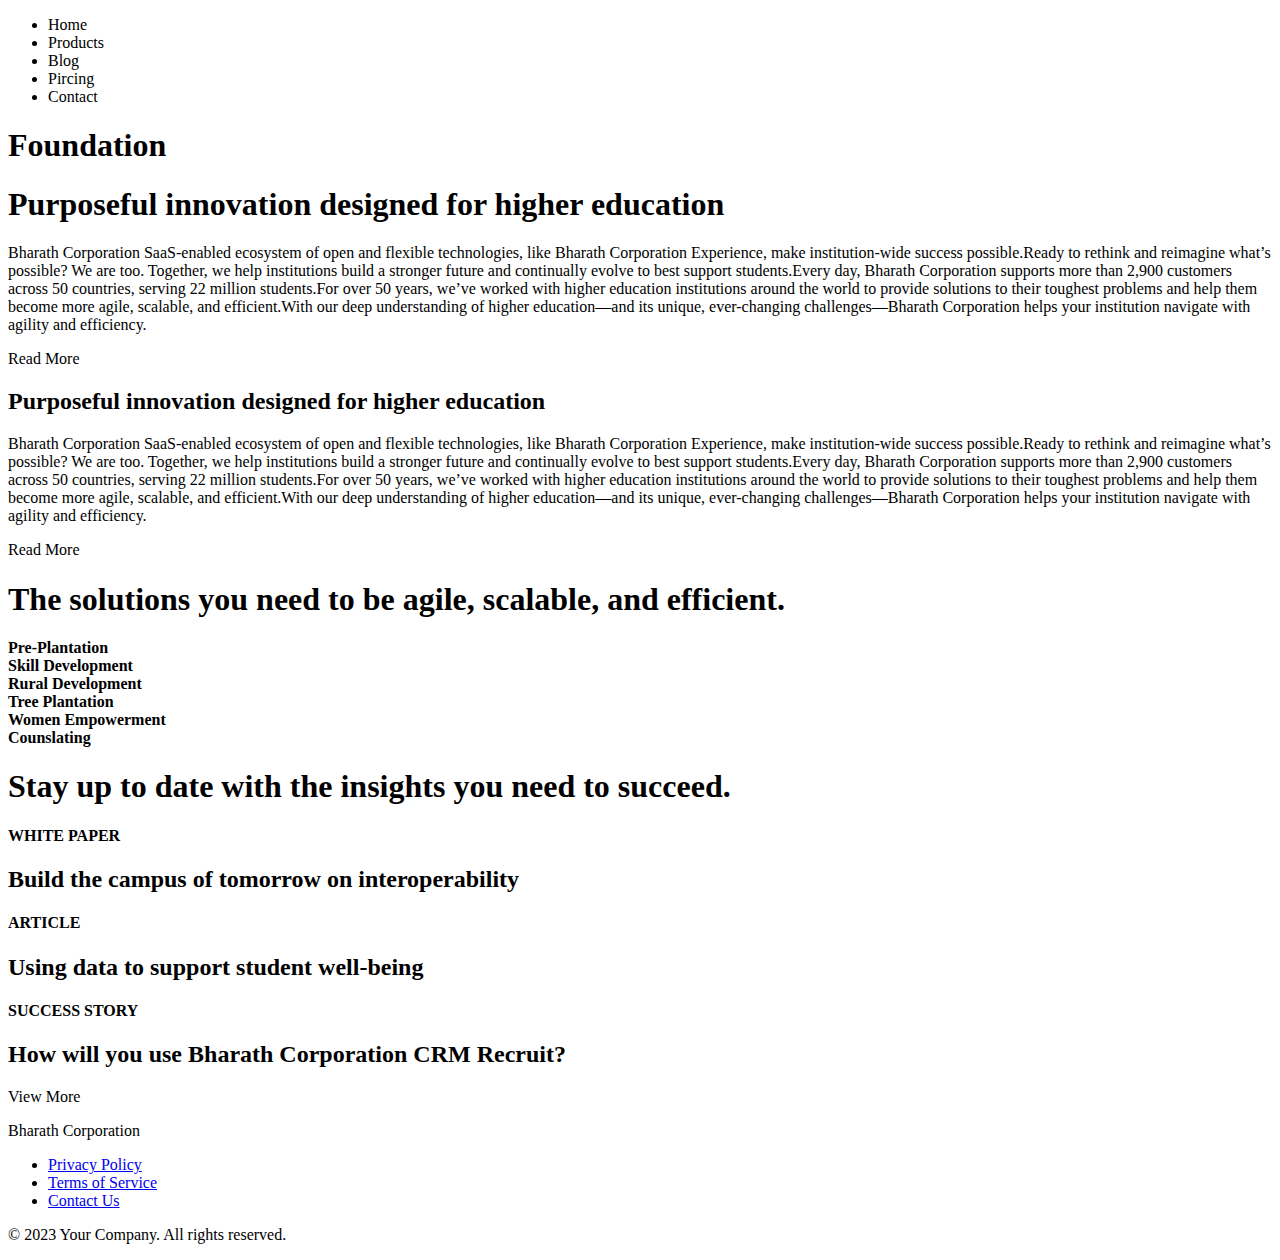
==== Foundation Web Page/index.html @ ec89a7b5 "Update and rename foundation.html to index.html" ====
<!DOCTYPE html>
<html lang="en">
<head>
    <meta charset="UTF-8">
    <meta name="viewport" content="width=device-width, initial-scale=1.0">
    <title>Navbar</title>
    <link rel="stylesheet" href="demostyle.css">
    <link rel="stylesheet" href="https://cdnjs.cloudflare.com/ajax/libs/font-awesome/6.5.1/css/all.min.css" integrity="sha512-DTOQO9RWCH3ppGqcWaEA1BIZOC6xxalwEsw9c2QQeAIftl+Vegovlnee1c9QX4TctnWMn13TZye+giMm8e2LwA==" crossorigin="anonymous" referrerpolicy="no-referrer" />
</head>
<body>
    <header>
        <a href="https://www.instagram.com/" class="icon"> <i class="fa-brands fa-instagram"></i></a>
            <a href="https://www.facebook.com/" class="icon1"><i class="fa-brands fa-facebook"></i></i></a>
            <a href="https://twitter.com/?lang=en" class="icon2"><i class="fa-brands fa-x-twitter"></i></a>
        </header>
        <nav class="bar22">
            <ul class="bottom-nav">
                <li>Home</li>
                <li>Products</li>
                <li>Blog</li>
                <li>Pircing</li>
                <li>Contact</li>
            </ul>
        </nav>
        <div class="bgdrop">
            <h1>Foundation</h1> </div>
        </div>
        <div class="bgdrop2"></div>
        <div class="container">
            <h1>Purposeful innovation designed for higher education</h1>
            <div class="box1 box"></div>
            <div class="box2 box"></div>
            <div class="h1-box ">
                <p>Bharath Corporation SaaS-enabled ecosystem of open and flexible technologies, like Bharath Corporation Experience, make institution-wide success possible.Ready to rethink and reimagine what’s possible? We are too. Together, we help institutions build a stronger future and continually evolve to best support students.Every day, Bharath Corporation supports more than 2,900 customers across 50 countries, serving 22 million students.For over 50 years, we’ve worked with higher education institutions around the world to provide solutions to their toughest problems and help them become more agile, scalable, and efficient.With our deep understanding of higher education—and its unique, ever-changing challenges—Bharath Corporation helps your institution navigate with agility and efficiency.</p>

            </div>
            <div class="h1-smallbox">Read More</div>
        </div>
        <div class="bgdrop3"></div>
        <div class="container">
            <h2>Purposeful innovation designed for higher education</h2>
            <div class="box3 box"></div>
            <div class="box4 box"></div>
            <div class="h2-box">
                <p>Bharath Corporation SaaS-enabled ecosystem of open and flexible technologies, like Bharath Corporation Experience, make institution-wide success possible.Ready to rethink and reimagine what’s possible? We are too. Together, we help institutions build a stronger future and continually evolve to best support students.Every day, Bharath Corporation supports more than 2,900 customers across 50 countries, serving 22 million students.For over 50 years, we’ve worked with higher education institutions around the world to provide solutions to their toughest problems and help them become more agile, scalable, and efficient.With our deep understanding of higher education—and its unique, ever-changing challenges—Bharath Corporation helps your institution navigate with agility and efficiency.</p>
            </div>
            <div class="h2-smallbox">Read More</div>
        </div>
        <div class="small-bg">
            <h1>The solutions you need to be agile, scalable, and efficient.</h1>
        </div>
        <div class="container-med">
            <div class="bar1 bar"><b>Pre-Plantation</b></div>
            <div class="bar2 bar"><b>Skill Development</b></div>
            <div class="bar3 bar"><b>Rural Development</b></div>
            <div class="bar4 bar"><b>Tree Plantation</b></div>
            <div class="bar5 bar"><b>Women Empowerment</b></div>
            <div class="bar6 bar"><b>Counslating</b></div>
        </div>
        <div class="container-end">
            <h1>Stay up to date with the insights you need to succeed.</h1>
            
            <div class="paper"></div>
            <div class="paper-left">
                <h4>WHITE PAPER</h4>
                <h2>Build the campus of tomorrow on interoperability</h2>
            </div>
            <div class="article">   
            </div>
            <div class="article-left">
                <h4>ARTICLE</h4>
                <h2>Using data to support student well-being</h2>
            </div>
            <div class="success"></div>
            <div class="success-left">
                <h4>SUCCESS STORY</h4>
                <h2>How will you use Bharath Corporation CRM Recruit?</h2>
            </div>
            <div class="view-more">
                View More
            </div>
            
        </div>
     
        <footer>
            <div class="footer-content">
                <div class="footer-logo">
                    <p>Bharath Corporation</p>
                </div>
                <div class="footer-links">
                    <ul>
                        <li><a href="#">Privacy Policy</a></li>
                        <li><a href="#">Terms of Service</a></li>
                        <li><a href="#">Contact Us</a></li>
                    </ul>
                </div>
                <div class="footer-social">
                    <a href="#" class="social-icon"><i class="fa-brands fa-facebook"></i></a>
                    <a href="#" class="social-icon"><i class="fa-brands fa-twitter"></i></a>
                    <a href="#" class="social-icon"><i class="fa-brands fa-instagram"></i></a>
                </div>
            </div>
            <div class="footer-bottom">
                <p>&copy; 2023 Your Company. All rights reserved.</p>
            </div>
        </footer>
        

        
</body>
</html>
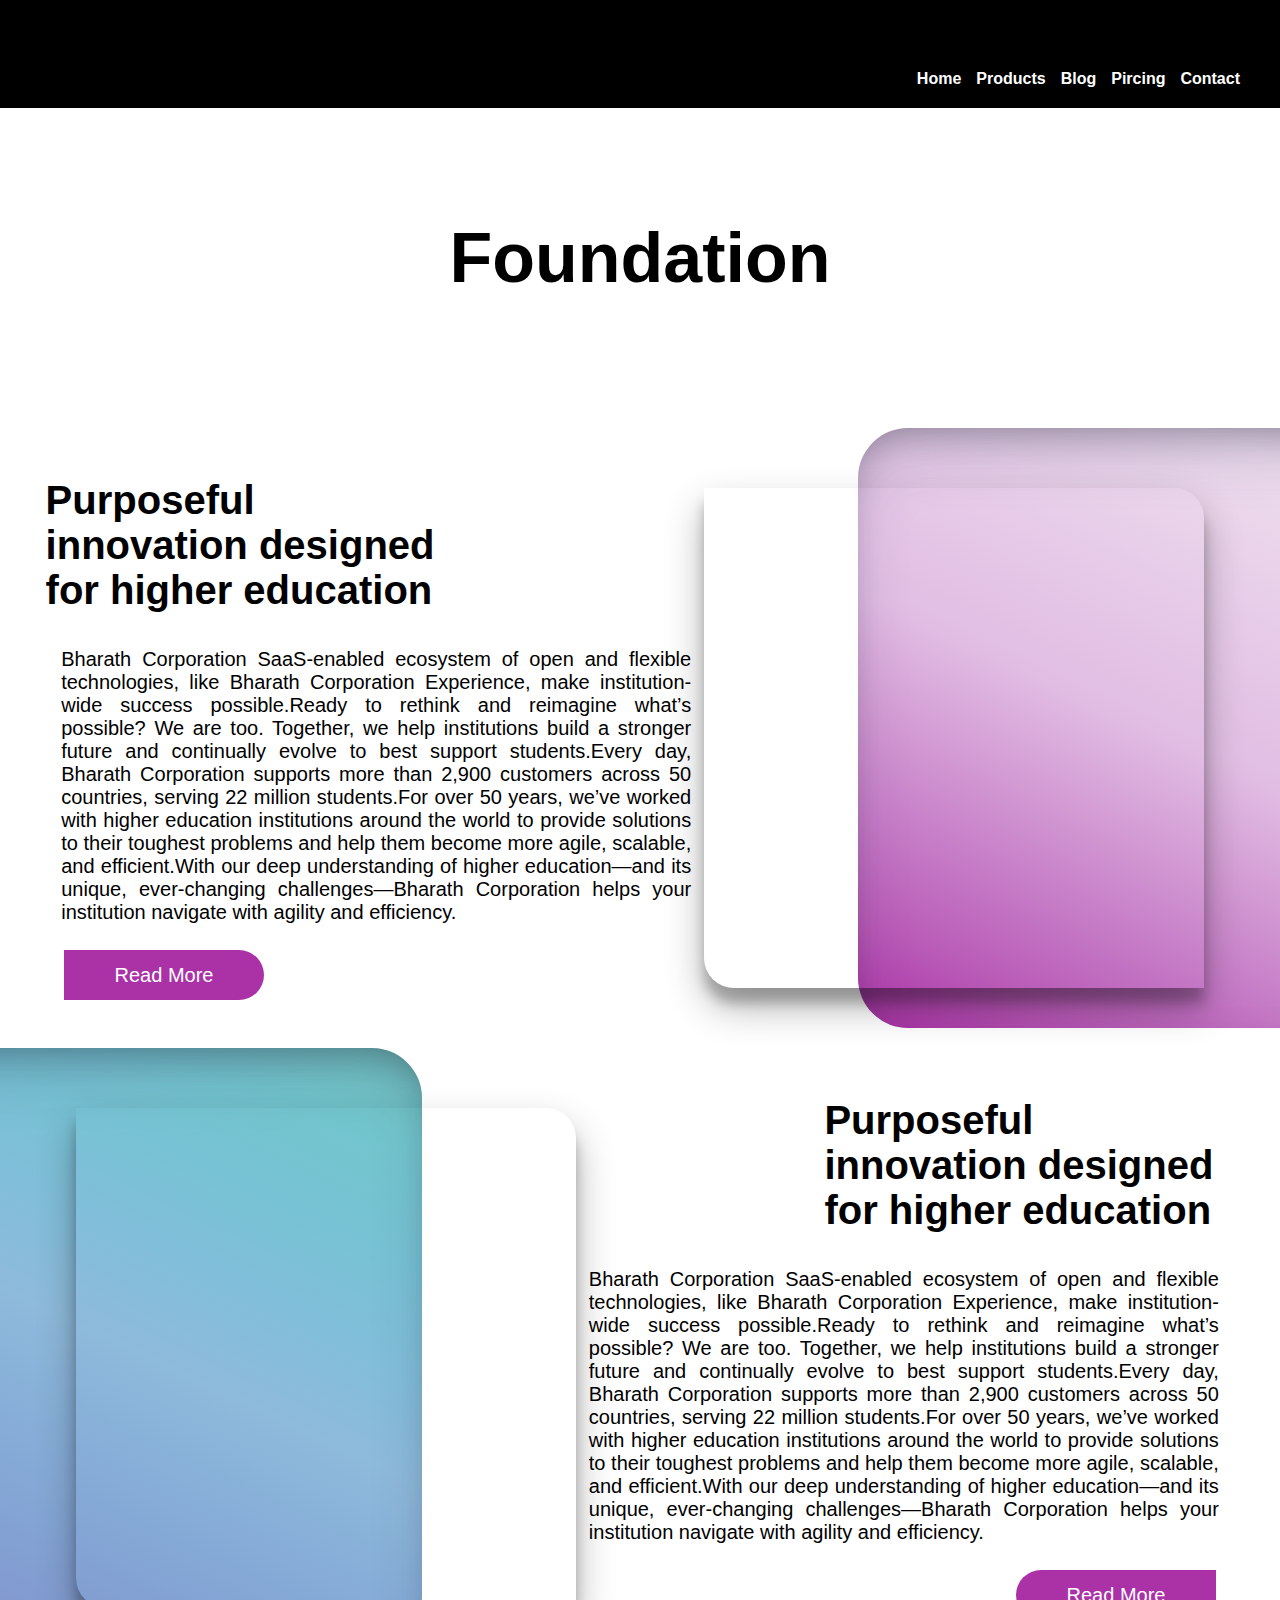
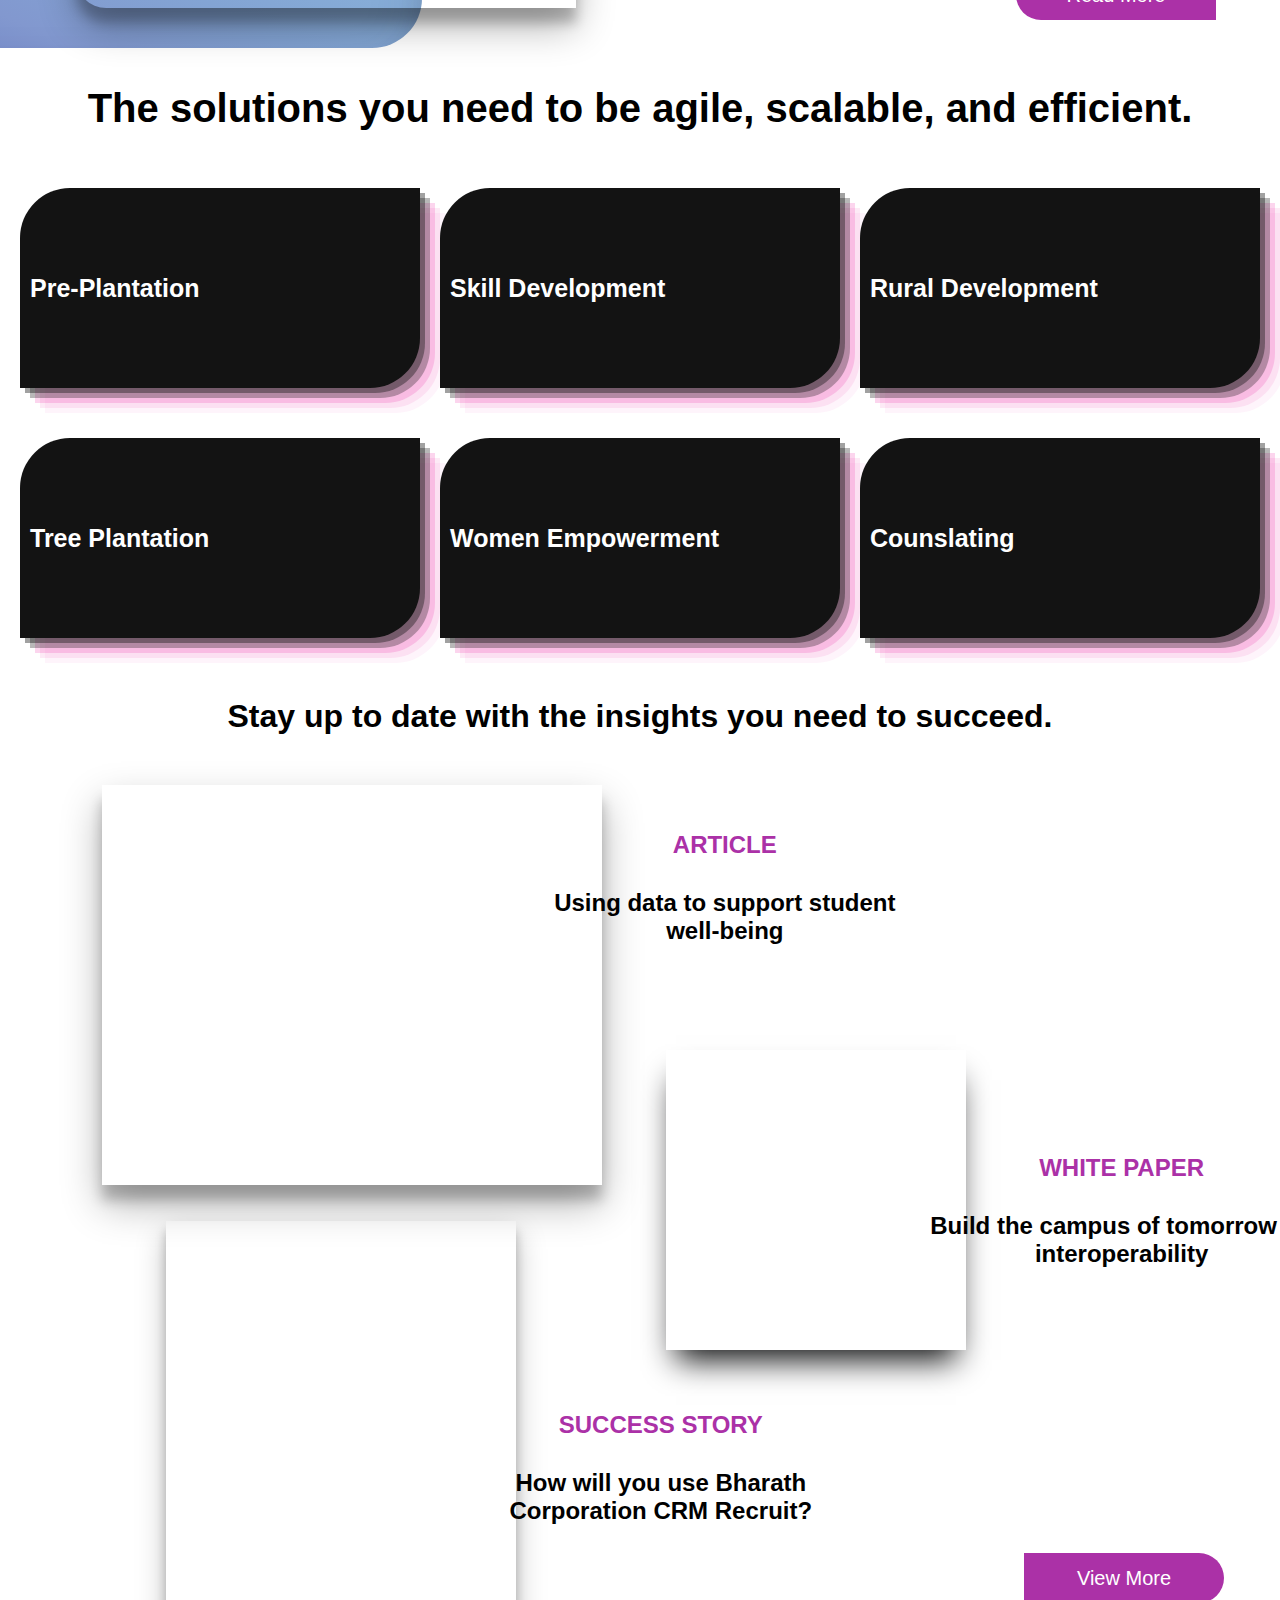
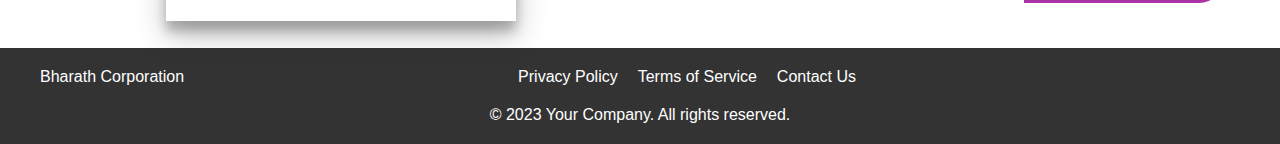
==== commit 952e8a8c: "index.html" ====
--- a/Foundation Web Page/index.html
+++ b/Foundation Web Page/index.html
@@ -4,7 +4,7 @@
     <meta charset="UTF-8">
     <meta name="viewport" content="width=device-width, initial-scale=1.0">
     <title>Navbar</title>
-    <link rel="stylesheet" href="demostyle.css">
+    <link rel="stylesheet" href="style.css">
     <link rel="stylesheet" href="https://cdnjs.cloudflare.com/ajax/libs/font-awesome/6.5.1/css/all.min.css" integrity="sha512-DTOQO9RWCH3ppGqcWaEA1BIZOC6xxalwEsw9c2QQeAIftl+Vegovlnee1c9QX4TctnWMn13TZye+giMm8e2LwA==" crossorigin="anonymous" referrerpolicy="no-referrer" />
 </head>
 <body>
--- a/Foundation Web Page/style.css
+++ b/Foundation Web Page/style.css
@@ -0,0 +1,472 @@
+/*
+background: linear-gradient(#40407a,#706fd3,#474787);
+background:linear-gradient(#227093, #34ace0,#33d9b2);
+*/
+body{
+    font-family: Arial, Helvetica, sans-serif;
+}
+*{
+    box-sizing: border-box;
+    
+    margin: 0%;
+    padding: 0%;
+   } 
+   .icon{
+    text-decoration: none;
+    color: inherit;
+    font-size: 23px;
+    flex-wrap: wrap;
+    display: flex;
+    height: 30px;
+    width: 30px;
+    align-content: center;
+    justify-content: center;
+    margin-left: 10px;
+   
+   }
+   .icon1{
+    text-decoration: none;
+    color: inherit;
+    font-size: 23px;
+    display: flex;
+    align-items:center;
+    justify-content: center;
+    flex-wrap: wrap;
+    height: 30px;
+    width: 30px;
+   }
+   .icon2{
+    text-decoration: none;
+    color: inherit;
+    height: 30px;
+    font-size: 23px;
+    width: 30px;
+    display: flex;
+    justify-content: center;
+    flex-wrap: wrap;
+    align-items: center;
+   }
+   header{
+    display: flex;
+    background:linear-gradient(black);
+    color: black;
+    justify-content:flex-start;
+    align-items: center;
+    gap: 20px;
+    height: 50px;
+   }
+   .bar22{
+    position: sticky;
+    top:0%;
+    padding: 10px 20px;
+    display: flex;
+    justify-content:flex-end;
+    background-color:black;
+    color: white;
+    z-index: 20;
+    
+   }
+   .bottom-nav{
+    display: flex;
+    font-weight: bold;
+    gap: 15px;
+    list-style-type: none;
+    padding: 10px 20px;
+    color: white;
+   }
+   .bottom-nav li:hover{
+       background-color: rgb(82, 78, 78);
+       cursor: pointer;
+   }
+   .bgdrop{
+    height: 300px;
+   background: url('bg_found.jpg');
+   background-size: cover;
+   background-repeat: no-repeat;
+    display: flex;
+    justify-content: center;
+    align-items: center;
+   }
+   .bgdrop h1{
+    font-size: 70px;
+    color: rgb(28, 26, 26,);
+    font-weight: bold;
+    animation: anime 1s ease-in;
+   }
+   @keyframes anime {
+    from{
+        color: rgb(28, 26, 26,);
+    }
+    to{
+        font-size: 50px;
+        color: black;
+    }
+    
+   }
+   .bgdrop2{
+    width: 100%;
+    height: 600px;
+    margin-top: 20px;
+    position: absolute;
+    z-index: -1;
+
+   }
+   .container{
+    width: 100%;
+    height: 600px;
+    display: flex;
+    margin-top: 20px;
+    position: relative;
+   }
+   .container h1{
+    position: absolute;
+    display: flex;
+    padding: 20px 20px;
+    font-size: 40px;
+    left: 2%;
+    top:5%;
+    width: 450px;
+    height: 244px;
+   }
+   .h1-box{
+    width: 650px;
+    height: 300px;
+    font-size:20px;
+    position: absolute;
+    top: 35%;
+    left: 4%;
+    text-align: justify;
+    overflow: hidden;
+    padding: 10px 10px;
+   }
+   .h1-smallbox{
+    display: flex;
+    justify-content: center;
+    position: absolute;
+    height: 50px;
+    width: 200px;
+    font-size: 20px;
+    text-align: center;
+    align-items: center;
+    background-color:#ab31a7;
+    color: white;
+    border-radius: 0px 50px 50px 0px;
+    left: 5%;
+    top: 87%;
+    transition: .2s ease-in-out;
+   }
+   .h1-smallbox:hover{
+    background-color: orangered;;
+    color:white;
+    font-size: 25px;
+    font-weight: 100 ;
+   }
+   .h2-smallbox:hover{
+    transition: .2s ease-in-out;
+    background-color: orangered;;
+    color:white;
+    font-size: 25px;
+    font-weight: 100 ;
+   }
+   .box{
+    position: absolute;
+        padding:10px 20px;
+        display: flex;
+   }
+   .box1{
+    width:500px;
+    height:500px;
+    transition-property: all;
+    transition-duration: 1s;
+    transition-timing-function: ease-in;
+    content: '';
+    background-image: url('about-1.jpg');
+    background-size: cover;
+    background-repeat: no-repeat;
+    left:55%;
+    z-index: 2;
+    margin-top: 60px;
+    border-radius:0px 30px 0px 30px;
+    text-align: center;
+    align-items: center;
+    box-shadow: rgba(0, 0, 0, 0.3) 0px 19px 38px, rgba(0, 0, 0, 0.22) 0px 15px 12px;
+   }
+   .box2{
+    height: 100%;
+    width: 100%;
+    left:67%;
+    z-index: 1;
+    border-radius: 50px;
+    box-shadow: rgba(50, 50, 93, 0.25) 0px 30px 60px -12px inset, rgba(0, 0, 0, 0.3) 0px 18px 36px -18px inset;
+    background-image: linear-gradient(to right top, #ab31a7, #b95ab7, #c67cc7, #d49dd5, #e1bde3, #e5c7e7, #e9d2ea, #eddcee, #e8d3e9, #e3cbe4, #dfc2df, #dabada);
+   }
+   .box1:hover{
+    font-size: 40px;
+   }
+   .bgdrop3{
+    width: 100%;
+    height: 600px;
+    margin-top: 20px;
+    position: absolute;
+    z-index: -1;
+   }
+   .h2-smallbox{
+    display: flex;
+    justify-content: center;
+    position: absolute;
+    height: 50px;
+    width: 200px;
+    font-size: 20px;
+    text-align: center;
+    align-items: center;
+    background-color:#ab31a7;
+    color: white;
+    border-radius: 50px 0px 0px 50px;
+    right: 5%;
+    top: 87%;
+    transition: .5s ease-in-out;
+   }
+   .box4{
+    height: 100%;
+    width: 100%;
+    right:67%;
+    z-index: 1;
+    border-radius: 50px;
+    background-image: linear-gradient(to right top, #4940a4, #5257b1, #5f6dbc, #6f83c6, #8298cf, #83a4d4, #87afd8, #8ebadb, #81bed9, #77c2d4, #72c5cd, #73c7c2);
+    box-shadow: rgba(50, 50, 93, 0.25) 0px 30px 60px -12px inset, rgba(0, 0, 0, 0.3) 0px 18px 36px -18px inset;
+   }
+   .box3{
+    width:500px;
+    height:500px;
+    transition-property: all;
+    transition-duration: 1s;
+    transition-timing-function: ease-in;
+    content: '';
+    background-image: url('person_3.jpg');
+    background-size: cover;
+    background-repeat: no-repeat;
+    right:55%;
+    z-index: 2;
+    margin-top: 60px;
+    border-radius:0px 30px 0px 30px;
+    text-align: center;
+    align-items: center;
+    box-shadow: rgba(0, 0, 0, 0.3) 0px 19px 38px, rgba(0, 0, 0, 0.22) 0px 15px 12px;
+   }
+   .h2-box{
+    width: 650px;
+    height: 300px;
+    font-size:20px;
+    position: absolute;
+    top: 35%;
+    right: 4%;
+    text-align: justify;
+    overflow: hidden;
+    padding: 10px 10px;
+   }
+   .container h2{
+    position: absolute;
+    display: flex;
+    padding: 20px 20px;
+    font-size: 40px;
+    right: 2%;
+    top:5%;
+    width: 450px;
+    height: 244px;
+   }
+   .small-bg{
+    width: 100%;
+    height: 120px;
+    color: black;
+    font-size: 20px;
+    display: flex;
+    justify-content: center;
+    align-items: center;
+    text-align: center;
+   }
+   .container-med
+   {
+    flex-wrap:wrap;
+    align-items: center;
+    justify-content:space-evenly;
+    display: flex;
+    width: 100%;
+    height: 500px;
+   }
+   .bar{
+    display: flex;
+    align-items: center;
+    color: white;
+    border-radius: 50px 0px 50px 0px;
+    margin-bottom: 20px;
+    margin-top: 10px;
+    padding: 20px;
+    width: 400px;
+    height: 200px;
+    font-size: 25px;
+    padding: 10px;
+    background-color: rgb(19, 19, 19);
+    transition: all 0.2s ease-in-out;
+    box-shadow: rgba(19, 19, 19, 0.4) 5px 5px, rgba(19, 19, 19, 0.3) 10px 10px, rgba(240, 46, 170, 0.2) 15px 15px, rgba(240, 46, 170, 0.1) 20px 20px, rgba(240, 46, 170, 0.05) 25px 25px;
+   }
+   .bar:hover{
+    cursor: pointer;
+    font-size: 30px;
+    background-color:orangered;
+    color: white;
+   }
+   .container-end{
+    width: 100%;
+    height: 950px;
+   text-align: center;
+   position: relative;
+   margin-top: 30px;
+ 
+   }
+   .article{
+    margin-top: 50px;
+    position: absolute;
+    left: 8%;
+    width: 500px;
+    height: 400px;
+    content: '';
+    background-image: url('el_1.jpg');
+    background-size: cover;
+    background-repeat: no-repeat;
+    box-shadow: rgba(0, 0, 0, 0.3) 0px 19px 38px, rgba(0, 0, 0, 0.22) 0px 15px 12px;
+   }
+   .article-left {
+    display: flex;
+    flex-direction: column;
+    gap: 30px;
+    align-items: center;
+    position: absolute;
+    height: 300px ;
+    width: 400px;
+    left: 41%;
+    top: 14%;
+   }
+   .article-left h4{
+    color: #ab31a7;
+    font-size: 24px;
+   }
+   .success{
+    position: absolute;
+    width: 350px;
+    height: 400px;
+    box-shadow: rgba(0, 0, 0, 0.25) 0px 14px 28px, rgba(0, 0, 0, 0.22) 0px 10px 10px;
+    top: 55%;
+    left:13%;
+    background-image: url('e_2.jpg');
+    background-repeat: no-repeat;
+    background-size: cover;
+   }
+   .success-left {
+    display: flex;
+    flex-direction: column;
+    gap: 30px;
+    align-items: center;
+    position: absolute;
+    height: 300px ;
+    width: 400px;
+    left: 36%;
+    top: 75%;
+   }
+   .success-left h4{
+    color: #ab31a7;
+    font-size: 24px;
+   }
+   .paper{
+    position: absolute;
+    width: 300px;
+    height: 300px;
+    top: 37%;
+    left:52%;
+    background-image: url('e_3.jpg');
+    background-repeat: no-repeat;
+    background-size: cover;
+    box-shadow: rgb(14, 15, 16) 0px 20px 30px -10px;
+   }
+   .paper-left{
+    display: flex;
+    flex-direction: column;
+    gap: 30px;
+    align-items: center;
+    position: absolute;
+    height: 300px ;
+    width: 400px;
+    left: 72%;
+    top:48%;
+   }
+   .paper-left h4{
+    color: #ab31a7;
+    font-size: 24px;
+   }
+   .container-end h2:hover{
+    color: #1ec4d3;
+   }
+   .view-more{
+    position: absolute;
+    display: flex;
+    justify-content: center;
+    align-items: center;
+    left: 80%;
+    top:90%;
+    width: 200px;
+    height: 50px;
+    color: white;
+    font-size: 20px;
+    background-color: #ab31a7;
+    border-radius: 0px 50px 50px 0px;
+    transition: all 0.2s ease-in-out;
+   }
+   .view-more:hover{
+    background-color:orangered ;
+   }
+
+  /* Add this to your demostyle.css file */
+
+footer {
+    background-color: #333;
+    color: #fff;
+    padding: 20px 0;
+}
+
+.footer-content {
+    display: flex;
+    justify-content: space-between;
+    align-items: center;
+    max-width: 1200px;
+    margin: 0 auto;
+}
+
+.footer-logo img {
+    width: 100px; /* Adjust the width as needed */
+}
+
+.footer-links ul {
+    list-style: none;
+    padding: 0;
+    display: flex;
+}
+
+.footer-links li {
+    margin-right: 20px;
+}
+
+.footer-links a {
+    text-decoration: none;
+    color: #fff;
+}
+
+.footer-social a {
+    color: #fff;
+    margin-right: 10px;
+}
+
+.footer-bottom {
+    margin-top: 20px;
+    text-align: center;
+}
+
+/* Add more styles as needed */
